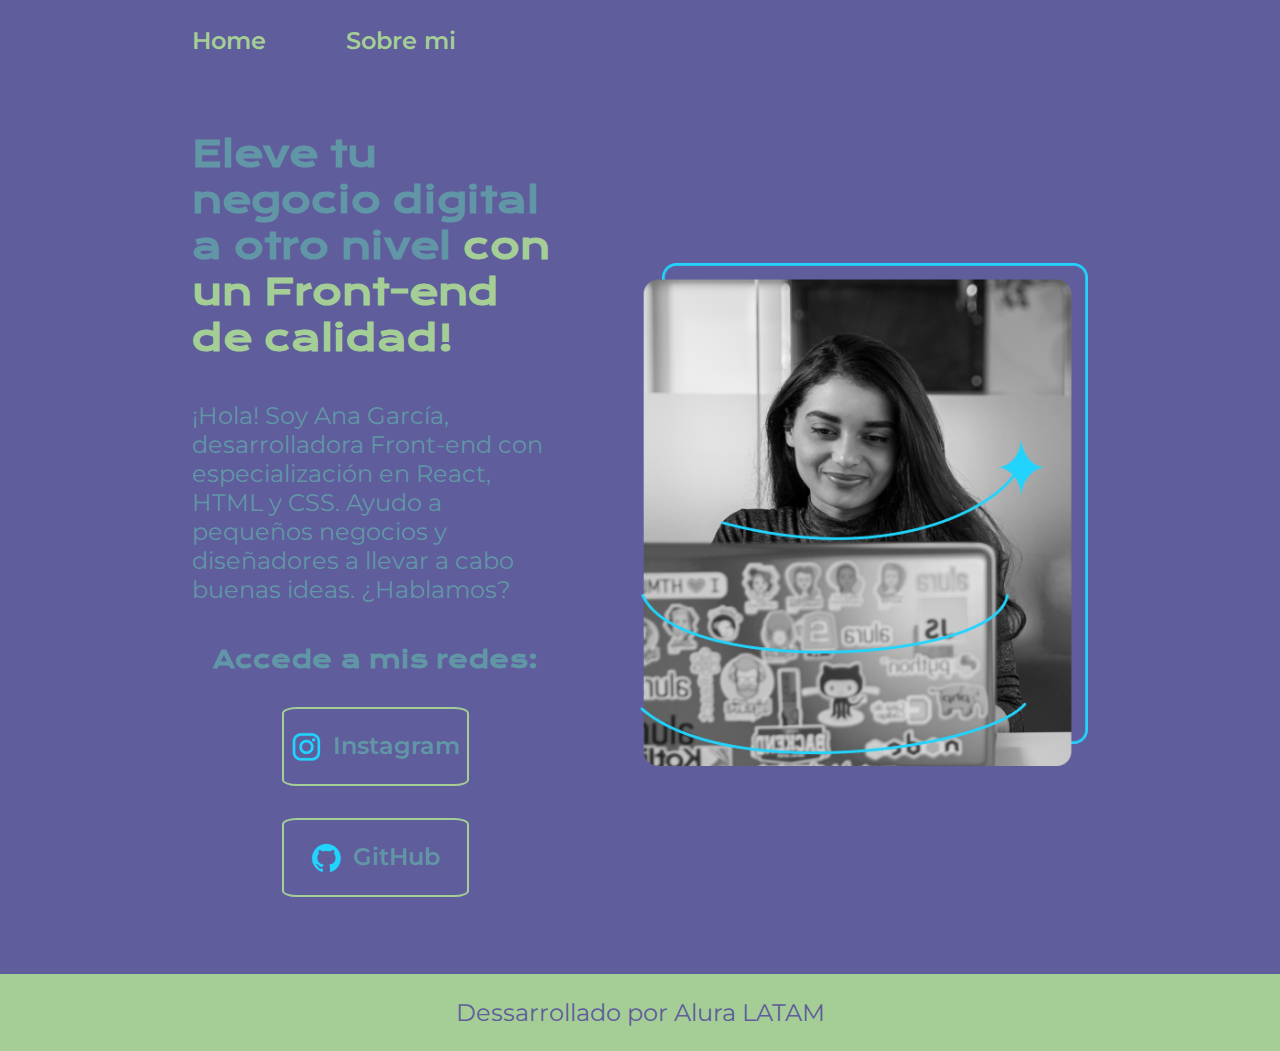
==== 2074-html-css-posicionamiento-flexbox-aula3/index.html @ cd637169 "creando el proyecto" ====
<!DOCTYPE html>
<html lang="es-mx">

<head>
    <meta charset="UTF-8">
    <meta http-equiv="X-UA-Compatible" content="IE=edge">
    <meta name="viewport" content="width=device-width, initial-scale=1.0">
    <title>Portafolio</title>
    <link rel="stylesheet" href="../2074-html-css-posicionamiento-flexbox-aula3/styles/style.css">
    
</head>

<body>
    <header class="header">
        <nav class="header__menu">
            <a class="header__menu__link" href="../2074-html-css-posicionamiento-flexbox-aula3/index.html">Home</a>
            <a class="header__menu__link" href="../2074-html-css-posicionamiento-flexbox-aula3/about.html">Sobre mi</a>
        </nav>
    </header>
    <main class="presentacion">
        <section class="presentacion__contenido">
            <h1 class="presentacion__contenido__titulo">
                Eleve tu negocio digital a otro nivel
                <strong class="titulo-destaque">con un Front-end de calidad!
                </strong>
            </h1>
            <p class="presentacion__contenido__texto">¡Hola! Soy Ana García, desarrolladora Front-end con
                especialización en React, HTML y CSS. Ayudo a pequeños
                negocios y diseñadores a llevar a cabo buenas ideas.
                ¿Hablamos?

            </p>
            <div class="presentacion__enlaces">
                <h2 class="presentacion__enlaces__subtitulo">Accede a mis redes:</h2>
                <a class="presentacion__enlaces__link" href="https://instagram.com/"><img src="../assets/instagram.png" alt=""> Instagram</a>
                <a class="presentacion__enlaces__link" href="https://github.com/"><img src="../assets/github.png" alt=""> GitHub</a>
            </div>
        </section>
        <img class="presentacion__imagen" src="Imagem.png" alt="Foto de Ana García desarrolando un proyecto">
    </main>
    <footer>
        <p class="footer">Dessarrollado por Alura LATAM</p>
    </footer>
</body>

</html>
---- 2074-html-css-posicionamiento-flexbox-aula3/styles/style.css ----
@import url('https://fonts.googleapis.com/css2?family=Krona+One&family=Montserrat&display=swap');

:root{
    --color-primario: #5F5D9C;
    --color-secundario: #6196A6;
    --color-terceario: #A4CE95;
    --color-hover: #272727;

    --fuente-montserrat: 'Montserrat', sans-serif;
    --fuente-krona: 'Krona One', sans-serif;
}

* {
    padding: 0;
    margin:0;
}

body{
    box-sizing: border-box;
    background-color: var(--color-primario);
    color: var(--color-secundario);
}

.header{
    padding: 2% 0% 0% 15%;
}

.header__menu{
    display: flex;
    gap: 80px;
}

.header__menu__link{
    font-family: var(--fuente-montserrat);
    font-size: 1.5rem;
    font-weight: 600;
    color: var(--color-terceario);
    text-decoration: none;
}

.presentacion {
    padding: 6% 15%;
    display: flex;
    align-items: center;
    justify-content: space-between;
    gap: 82px;
}

.presentacion__contenido{
    width: 50% ;
    display:flex;
    flex-direction: column;
    gap: 40px;

}

.presentacion__contenido__titulo{
    font-size: 2.25rem;
    font-family: var(--fuente-krona);
}

.presentacion__contenido__texto{
    font-size: 1.5rem;
    font-family: var(--fuente-montserrat);
}

.titulo-destaque {
    color:var(--color-terceario);
}

.presentacion__enlaces{
    display: flex;
    justify-content: space-between;
    flex-direction: column;
    align-items: center;
    gap: 32px;

}

.presentacion__enlaces__subtitulo{
    font-family: var(--fuente-krona);
    font-size: 1.5rem;
    font-weight: 400px;
}

.presentacion__enlaces__link{
    width: 50% ;
    text-align: center;
    padding: 21.5px 0;
    border-radius: 8%;
    font-family: var(--fuente-montserrat);
    font-size: 1.5rem;
    font-weight: 600;
    text-decoration: none;
    color: var(--color-secundario);
    border: 2px solid var(--color-terceario);
    display: flex;
    justify-content: center;
    gap: 10px;
}


.presentacion__enlaces__link:hover{ /*esta clase nos dice que cuando el usuario se pose sobre el boton crecer en un 3%(que es lo definido en el padding) y asi sea mas llamativo*/
    background-color: var(--color-hover);
    padding: 3%;
}

.presentacion__imagen{ /*aqui definimos que la imagen debe ir en aumento o disminision de 50% segun marque el tamaño de fuente que establecio el usuario*/
    width: 50%;
}

.footer{
    background-color: var(--color-terceario);
    text-align: center;
    padding: 1.5rem;
    color: var(--color-primario);
    font-family: var(--fuente-montserrat);
    font-size: 24px;
    font-weight: 400;
}

@media(max-width: 1200px){ /*esta clase nos permite definir el rango para que nuestra pagina cambie de forma al momento de disminuir de la cantidad establecida, esto nos sirve por si la aplicacion esta siendo visitada desde otro dispositivo diferente.*/
    .header{
        padding: 10%;
    }

    .header__menu{
        justify-content: center;
    }

    .presentacion{
        flex-direction: column-reverse;
        padding: 5%;
    }

    .presentacion__contenido{
        width: auto;
    }
}
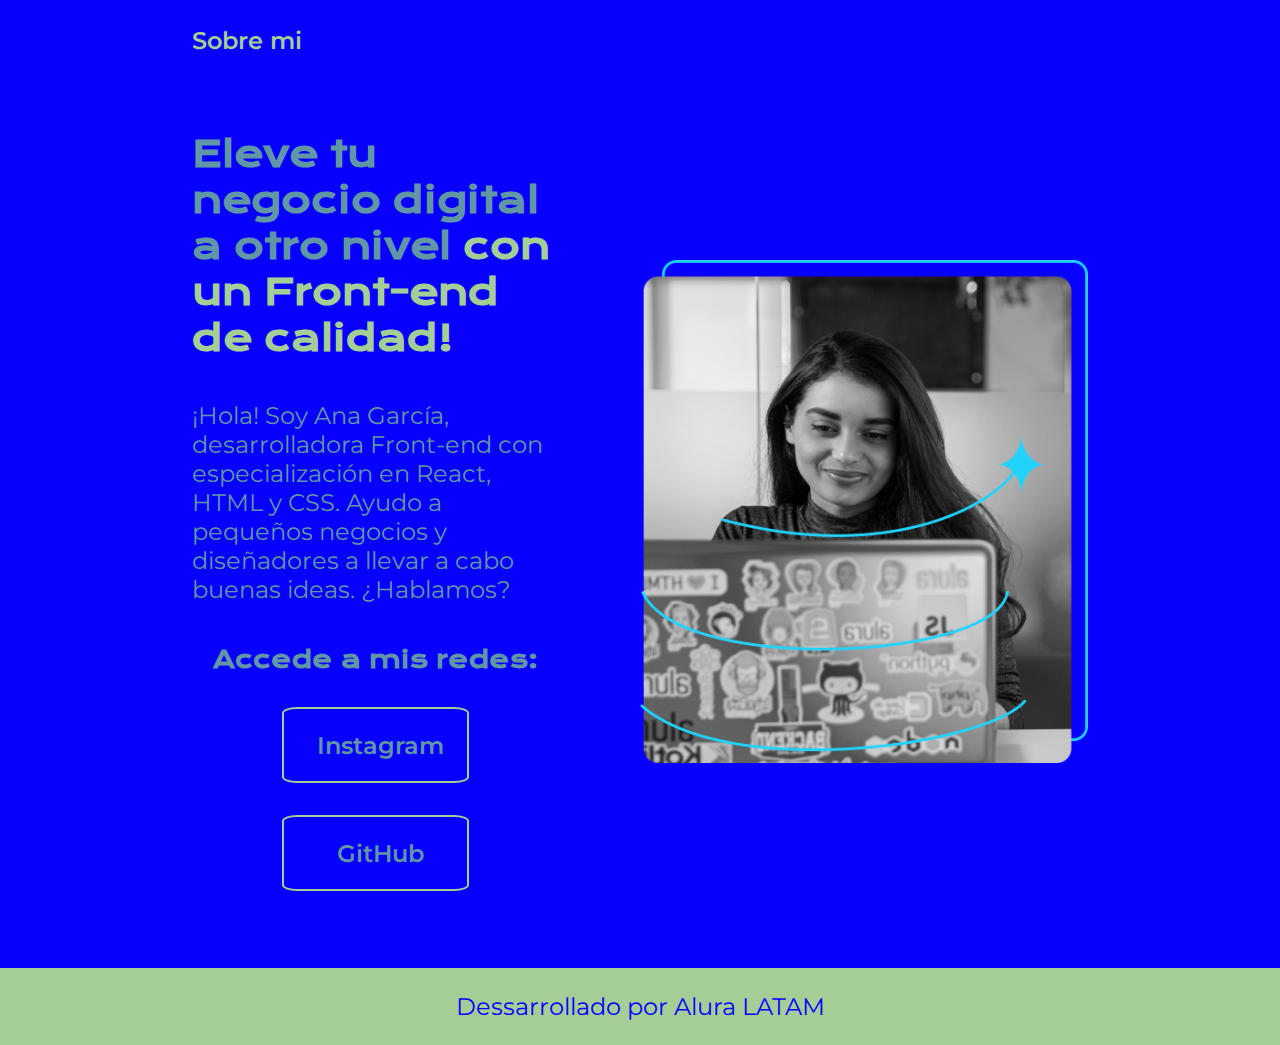
==== commit 064b1fd8: "Add files via upload" ====
--- a/2074-html-css-posicionamiento-flexbox-aula3/index.html
+++ b/2074-html-css-posicionamiento-flexbox-aula3/index.html
@@ -6,15 +6,14 @@
     <meta http-equiv="X-UA-Compatible" content="IE=edge">
     <meta name="viewport" content="width=device-width, initial-scale=1.0">
     <title>Portafolio</title>
-    <link rel="stylesheet" href="../2074-html-css-posicionamiento-flexbox-aula3/styles/style.css">
+    <link rel="stylesheet" href="../styles/style.css">
     
 </head>
 
 <body>
     <header class="header">
         <nav class="header__menu">
-            <a class="header__menu__link" href="../2074-html-css-posicionamiento-flexbox-aula3/index.html">Home</a>
-            <a class="header__menu__link" href="../2074-html-css-posicionamiento-flexbox-aula3/about.html">Sobre mi</a>
+            <a class="header__menu__link" href="../about.html">Sobre mi</a>
         </nav>
     </header>
     <main class="presentacion">
@@ -36,7 +35,7 @@
                 <a class="presentacion__enlaces__link" href="https://github.com/"><img src="../assets/github.png" alt=""> GitHub</a>
             </div>
         </section>
-        <img class="presentacion__imagen" src="Imagem.png" alt="Foto de Ana García desarrolando un proyecto">
+        <img class="presentacion__imagen" src="../Imagem.png" alt="Foto de Ana García desarrolando un proyecto">
     </main>
     <footer>
         <p class="footer">Dessarrollado por Alura LATAM</p>
--- a/styles/style.css
+++ b/styles/style.css
@@ -0,0 +1,156 @@
+@import url('https://fonts.googleapis.com/css2?family=Krona+One&family=Montserrat&display=swap');
+
+:root{
+    --color-primario: #0800ff;
+    --color-secundario: #6196A6;
+    --color-terceario: #a4ce95;
+    --color-hover: #272727;
+
+    --fuente-montserrat: 'Montserrat', sans-serif;
+    --fuente-krona: 'Krona One', sans-serif;
+}
+
+* {
+    padding: 0;
+    margin:0;
+}
+
+body{
+    box-sizing: border-box;
+    background-color: var(--color-primario);
+    color: var(--color-secundario);
+}
+
+.header{
+    padding: 2% 0% 0% 15%;
+}
+
+.header__menu{
+    display: flex;
+    gap: 80px;
+}
+
+.header__menu__link{
+    font-family: var(--fuente-montserrat);
+    font-size: 1.5rem;
+    font-weight: 600;
+    color: var(--color-terceario);
+    text-decoration: none;
+}
+
+.presentacion {
+    padding: 6% 15%;
+    display: flex;
+    align-items: center;
+    justify-content: space-between;
+    gap: 82px;
+}
+
+.presentacion__contenido{
+    width: 50% ;
+    display:flex;
+    flex-direction: column;
+    gap: 40px;
+
+}
+
+.presentacion__contenido__titulo{
+    font-size: 2.25rem;
+    font-family: var(--fuente-krona);
+}
+
+.presentacion__contenido__texto{
+    font-size: 1.5rem;
+    font-family: var(--fuente-montserrat);
+}
+
+.titulo-destaque {
+    color:var(--color-terceario);
+}
+
+.presentacion__enlaces{
+    display: flex;
+    justify-content: space-between;
+    flex-direction: column;
+    align-items: center;
+    gap: 32px;
+
+}
+
+.presentacion__enlaces__subtitulo{
+    font-family: var(--fuente-krona);
+    font-size: 1.5rem;
+    font-weight: 400px;
+}
+
+.presentacion__enlaces__link{
+    width: 50% ;
+    text-align: center;
+    padding: 21.5px 0;
+    border-radius: 8%;
+    font-family: var(--fuente-montserrat);
+    font-size: 1.5rem;
+    font-weight: 600;
+    text-decoration: none;
+    color: var(--color-secundario);
+    border: 2px solid var(--color-terceario);
+    display: flex;
+    justify-content: center;
+    gap: 10px;
+}
+
+
+.presentacion__enlaces__link:hover{ /*esta clase nos dice que cuando el usuario se pose sobre el boton crecer en un 3%(que es lo definido en el padding) y asi sea mas llamativo*/
+    background-color: var(--color-hover);
+    padding: 3%;
+}
+
+.presentacion__imagen{ /*aqui definimos que la imagen debe ir en aumento o disminision de 50% segun marque el tamaño de fuente que establecio el usuario*/
+    width: 50%;
+}
+
+.footer{
+    background-color: var(--color-terceario);
+    text-align: center;
+    padding: 1.5rem;
+    color: var(--color-primario);
+    font-family: var(--fuente-montserrat);
+    font-size: 24px;
+    font-weight: 400;
+}
+
+@media(max-width: 1200px){ /*esta clase nos permite definir el rango para que nuestra pagina cambie de forma al momento de disminuir de la cantidad establecida, esto nos sirve por si la aplicacion esta siendo visitada desde otro dispositivo diferente.*/
+    .header{
+        padding: 10%;
+    }
+
+    .header__menu{
+        justify-content: center;
+    }
+
+    .presentacion{
+        flex-direction: column-reverse;
+        padding: 5%;
+    }
+
+    .presentacion__contenido{
+        width: auto;
+    }
+}
+
+
+
+
+
+
+
+
+
+
+
+
+
+
+
+
+
